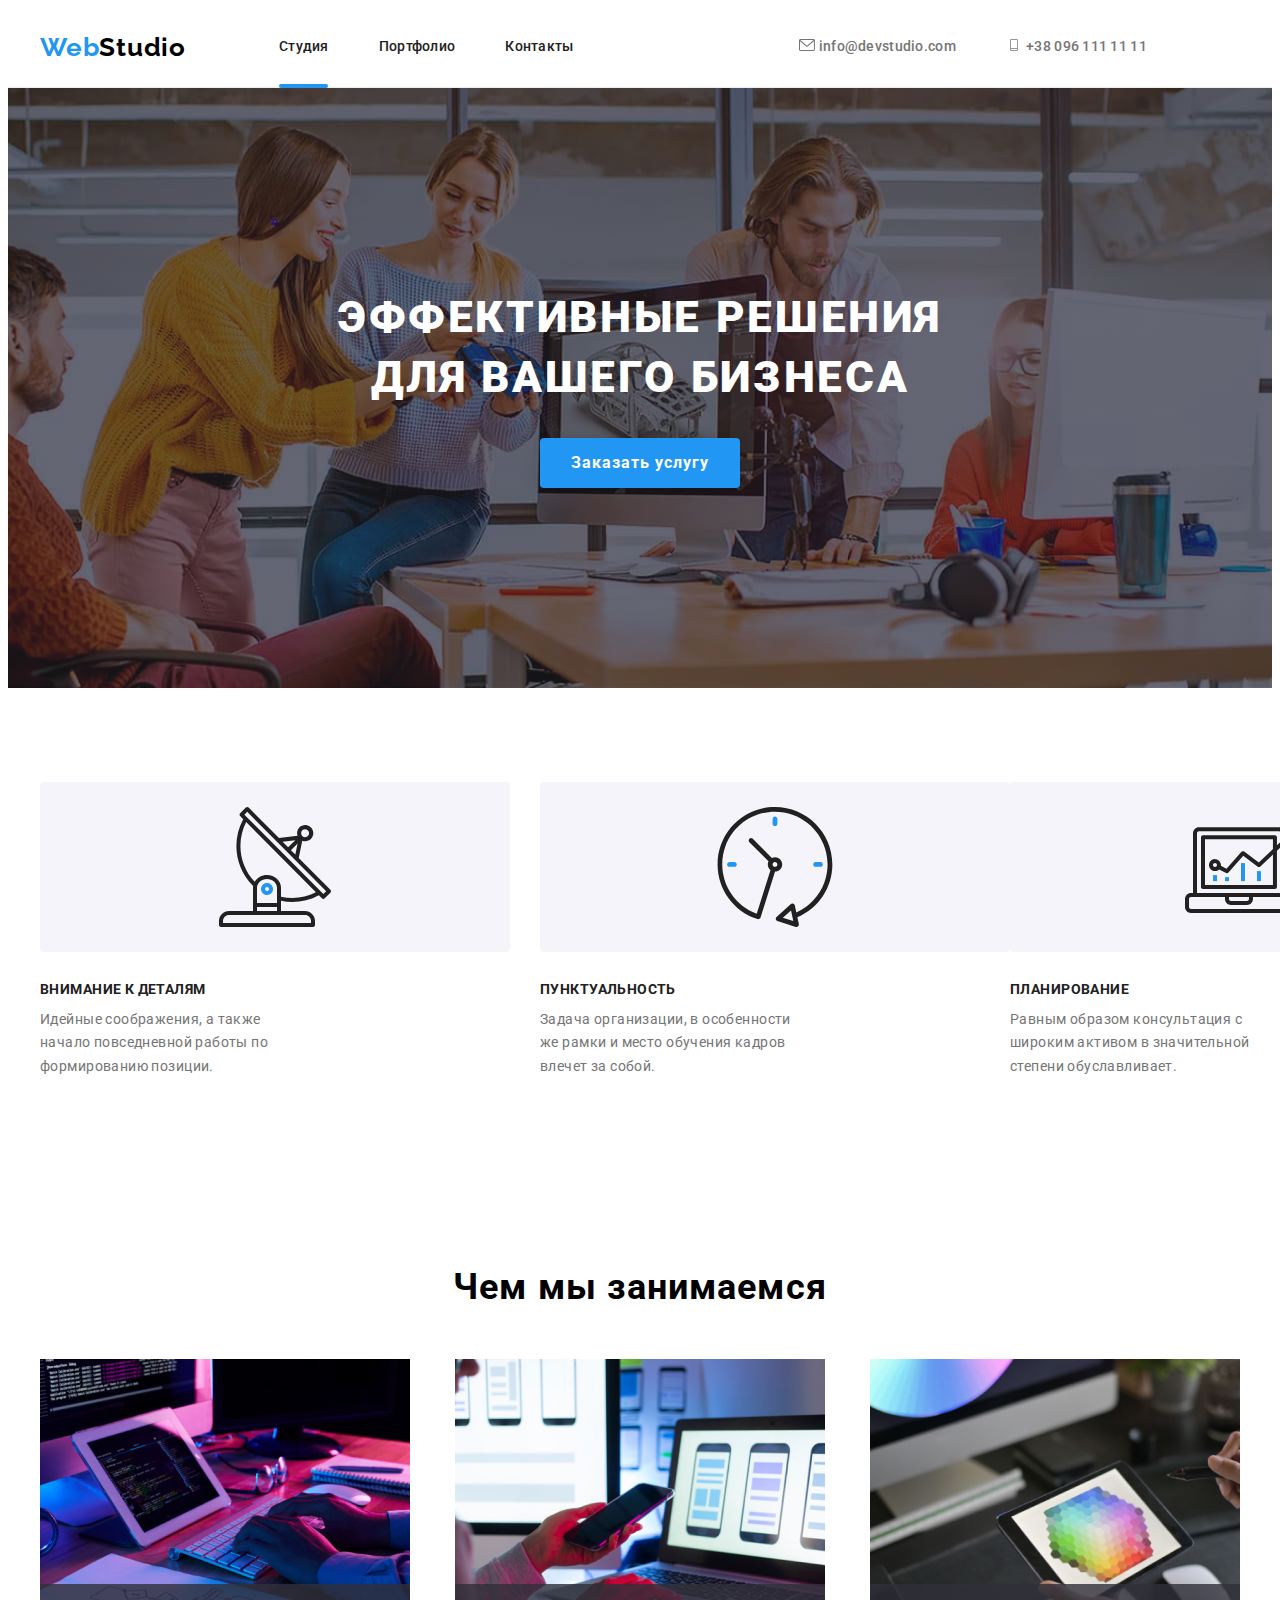
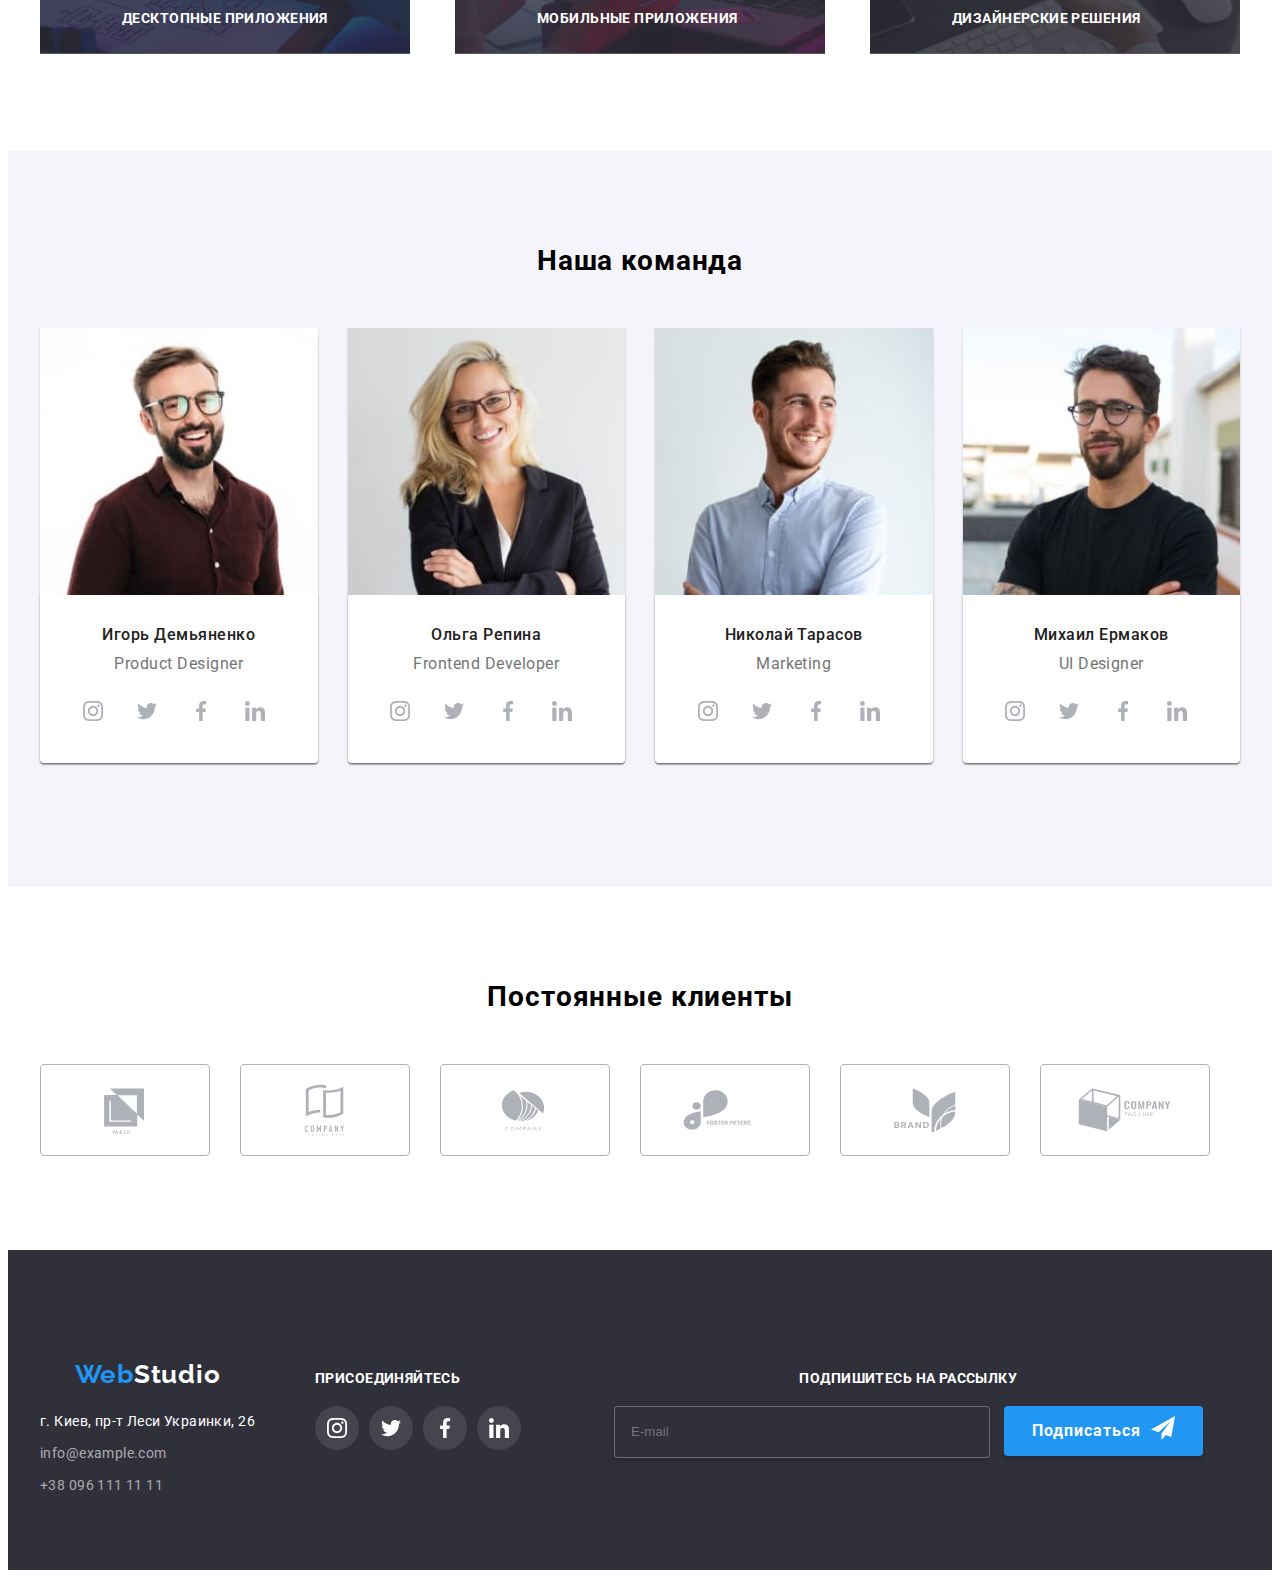
==== index.html @ 2fb7924e "adaptive scss" ====
<!DOCTYPE html>
<html lang="ru">
  <head>
    <meta charset="UTF-8" />
    <meta http-equiv="X-UA-Compatible" content="IE=edge" />
    <meta name="viewport" content="width=device-width, initial-scale=1.0" />

    <link rel="preconnect" href="https://fonts.googleapis.com" />
    <link rel="preconnect" href="https://fonts.gstatic.com" crossorigin />
    <link
      href="https://fonts.googleapis.com/css2?family=Raleway:wght@700&family=Roboto:wght@100;300;400;500;700;900&display=swap"
      rel="stylesheet"
    />
    <link
      rel="stylesheet"
      href="https://cdnjs.cloudflare.com/ajax/libs/modern-normalize/1.1.0/modern-normalize.min.css"
      integrity="sha512-wpPYUAdjBVSE4KJnH1VR1HeZfpl1ub8YT/NKx4PuQ5NmX2tKuGu6U/JRp5y+Y8XG2tV+wKQpNHVUX03MfMFn9Q=="
      crossorigin="anonymous"
      referrerpolicy="no-referrer"
    />
    <link rel="stylesheet" href="./css/styles.css" />
    <link rel="stylesheet" href="./css/main.css" />
    <title>Студия</title>
  </head>
  <body>
    <header class="header">
      <div class="container">
        <a href="./index.html" class="logo-main"
          >Web<span class="logo-blue">Studio</span></a
        >
        <button type="button" class="mob__header-button">
          <svg class="" width="40" , height="40">
            <use href="./images/symbol-defs.svg#icon-menu_40px"></use>
          </svg>
        </button>
        <nav class="nav">
          <ul class="menu-list">
            <li class="menu-list__item list">
              <div class="menu-list__text-after">
                <a class="menu-list__text" href="./index.html">Студия</a>
              </div>
            </li>
            <li class="menu-list__item list">
              <a class="menu-list__text" href="./portfolio.html">Портфолио</a>
            </li>
            <li class="menu-list__item list">
              <a class="menu-list__text" href="">Контакты</a>
            </li>
          </ul>
        </nav>

        <div class="header__contacts">
          <a class="mail" href="emailto:info@devstudio.com">
            <svg class="icon" width="16" , height="12">
              <use href="./images/symbol-defs.svg#icon-envelope-hover"></use>
            </svg>
            info@devstudio.com</a
          >
          <a class="phone" href="tel:+380961111111">
            <svg class="icon" width="16" , height="12">
              <use href="./images/symbol-defs.svg#icon-tel"></use>
            </svg>
            +38 096 111 11 11</a
          >
        </div>
      </div>

      <!-- mobile-menu-section -->
      <div class="mob__menu is-hidden">
        <div class="container">
          <button type="button" class="mob__button">
            <svg class="mob__icon" width="18" , height="18">
              <use href="./images/symbol-defs.svg#icon-x"></use>
            </svg>
          </button>
          <ul class="mob__list">
            <li class="mob__list-item list">
              <a class="mob__list-text" href="./index.html">Студия</a>
            </li>
            <li class="mob__list-item list">
              <a class="mob__list-text" href="./portfolio.html">Портфолио</a>
            </li>
            <li class="mob__list-item list">
              <a class="mob__list-text" href="">Контакты</a>
            </li>
          </ul>
          <a class="mob__phone" href="tel:+380961111111">+38 096 111 11 11</a>
          <a class="mob__mail" href="emailto:info@devstudio.com">
            info@devstudio.com</a
          >
          <div class="mob-soc">
            <ul class="mob__soc--list list">
              <li class="mob__soc--item">
                <a class="mob__soc--link link" href=""> Instagram </a>
              </li>
              <li class="mob__soc--item">
                <a class="mob__soc--link" href=""> Twitter </a>
              </li>
              <li class="mob__soc--item">
                <a class="mob__soc--link" href=""> Facebook </a>
              </li>
              <li class="mob__soc--item">
                <a class="mob__soc--link" href=""> LinkedIn </a>
              </li>
            </ul>
          </div>
        </div>
      </div>
    </header>
    <!-- main-section -->
    <main class="main">
      <section class="main-section">
        <div class="container">
          <h1 class="main-header">Эффективные решения для вашего бизнеса</h1>
          <div class="header-button">
            <button class="main-header-button" type="button" data-modal-open>
              Заказать услугу
            </button>
          </div>
        </div>
      </section>
      <section class="features">
        <div class="container">
          <ul class="features__list">
            <li class="features__items list">
              <div class="features__card">
                <svg class="features__icon">
                  <use href="./images/symbol-defs1.svg#icon-antenna-1"></use>
                </svg>
              </div>
              <h3 class="features__header">Внимание к деталям</h3>
              <p class="features__text">
                Идейные соображения, а также начало повседневной работы по
                формированию позиции.
              </p>
            </li>
            <li class="features__items list">
              <div class="features__card">
                <svg class="features__icon">
                  <use href="./images/symbol-defs1.svg#icon-clock-1"></use>
                </svg>
              </div>
              <h3 class="features__header">Пунктуальность</h3>
              <p class="features__text">
                Задача организации, в особенности же рамки и место обучения
                кадров влечет за собой.
              </p>
            </li>
            <li class="features__items list">
              <div class="features__card">
                <svg class="features__icon">
                  <use href="./images/symbol-defs1.svg#icon-diagram-1"></use>
                </svg>
              </div>
              <h3 class="features__header">Планирование</h3>
              <p class="features__text">
                Равным образом консультация с широким активом в значительной
                степени обуславливает.
              </p>
            </li>
            <li class="features__items list">
              <div class="features__card">
                <svg class="features__icon">
                  <use href="./images/symbol-defs1.svg#icon-astronaut-1"></use>
                </svg>
              </div>
              <h3 class="features__header">Современные технологии</h3>
              <p class="features__text">
                Значимость этих проблем настолько очевидна, что реализация
                плановых заданий.
              </p>
            </li>
          </ul>
        </div>
      </section>
      <section class="section-can-do">
        <div class="container">
          <h2 class="can-do__header">Чем мы занимаемся</h2>
          <ul class="can-do__list">
            <li class="can-do__img list">
              <picture>
                <source
                  srcset="./images/coding.jpg 1x, ./images/coding-x2.jpg 2x"
                  media="(min-width:1200px)"
                />
                <img src="./images/coding.jpg" alt="Написание кода" />
              </picture>
              <div class="can-do__bg">
                <p class="can-do__text">Десктопные приложения</p>
              </div>
            </li>
            <li class="can-do__img list">
              <picture>
                <source
                  srcset="./images/design.jpg 1x, ./images/design-x2.jpg 2x"
                  media="(min-width:1200px)"
                />
                <img src="./images/design.jpg" alt="Написание кода" />
              </picture>
              <div class="can-do__bg">
                <p class="can-do__text">Мобильные приложения</p>
              </div>
            </li>
            <li class="can-do__img list">
              <picture>
                <source
                  srcset="./images/draw.jpg 1x, ./images/draw-x2.jpg 2x"
                  media="(min-width:1200px)"
                />
                <img src="./images/draw.jpg" alt="Написание кода" />
              </picture>
              <div class="can-do__bg">
                <p class="can-do__text">Дизайнерские решения</p>
              </div>
            </li>
          </ul>
        </div>
      </section>
      <section class="team">
        <div class="container">
          <h2 class="team__header">Наша команда</h2>
          <ul class="team__list">
            <li class="team__item list">
              <picture>
                <source
                  srcset="./images/ihor-dt.jpg 1x, ./images/ihor-dt-x2.jpg 2x"
                  media="(min-width:1200px)"
                />
                <source
                  srcset="./images/ihor-tab.jpg 1x, ./images/ihor-tab-2x.jpg 2x"
                  media="(min-width:768px)"
                />
                <source
                  srcset="./images/igor.jpg 1x, ./images/igor-2x.jpg 2x"
                  media="(min-width:480px)"
                />
                <img class="team__img" src="./images/igor.jpg" alt="игорек" />
              </picture>

              <div class="team__block">
                <h3 class="team__names">Игорь Демьяненко</h3>
                <p class="team__skill">Product Designer</p>
                <ul class="team__soc--list list">
                  <li class="team__soc--item">
                    <a class="team__soc--link" href="">
                      <svg class="team__soc--icon" width="20" , height="20">
                        <use
                          href="./images/symbol-defs.svg#icon-instagram-2"
                        ></use>
                      </svg>
                    </a>
                  </li>
                  <li class="team__soc--item">
                    <a class="team__soc--link" href="">
                      <svg class="team__soc--icon" width="20" , height="20">
                        <use href="./images/symbol-defs.svg#icon-twitter"></use>
                      </svg>
                    </a>
                  </li>
                  <li class="team__soc--item">
                    <a class="team__soc--link" href="">
                      <svg class="team__soc--icon" width="20" , height="20">
                        <use
                          href="./images/symbol-defs.svg#icon-facebook"
                        ></use>
                      </svg>
                    </a>
                  </li>
                  <li class="team__soc--item">
                    <a class="team__soc--link" href="">
                      <svg class="team__soc--icon" width="20" , height="20">
                        <use
                          href="./images/symbol-defs.svg#icon-linkedin-1"
                        ></use>
                      </svg>
                    </a>
                  </li>
                </ul>
              </div>
            </li>
            <li class="team__item list">
              <picture>
                <source
                  srcset="./images/olha-dt.jpg 1x, ./images/olha-dt-x2.jpg 2x"
                  media="(min-width:1200px)"
                />
                <source
                  srcset="./images/olha-tab.jpg 1x, ./images/olha-tab-2x.jpg 2x"
                  media="(min-width:768px)"
                />
                <source
                  srcset="./images/olha.jpg 1x, ./images/olha-2x.jpg 2x"
                  media="(min-width:480px)"
                />
                <img class="team__img" src="./images/olha.jpg" alt="олечка" />
              </picture>

              <div class="team__block">
                <h3 class="team__names">Ольга Репина</h3>
                <p class="team__skill">Frontend Developer</p>
                <ul class="team__soc--list list">
                  <li class="team__soc--item">
                    <a class="team__soc--link" href="">
                      <svg class="team__soc--icon" width="20" , height="20">
                        <use
                          href="./images/symbol-defs.svg#icon-instagram-2"
                        ></use>
                      </svg>
                    </a>
                  </li>
                  <li class="team__soc--item">
                    <a class="team__soc--link" href="">
                      <svg class="team__soc--icon" width="20" , height="20">
                        <use href="./images/symbol-defs.svg#icon-twitter"></use>
                      </svg>
                    </a>
                  </li>
                  <li class="team__soc--item">
                    <a class="team__soc--link" href="">
                      <svg class="team__soc--icon" width="20" , height="20">
                        <use
                          href="./images/symbol-defs.svg#icon-facebook"
                        ></use>
                      </svg>
                    </a>
                  </li>
                  <li class="team__soc--item">
                    <a class="team__soc--link" href="">
                      <svg class="team__soc--icon" width="20" , height="20">
                        <use
                          href="./images/symbol-defs.svg#icon-linkedin-1"
                        ></use>
                      </svg>
                    </a>
                  </li>
                </ul>
              </div>
            </li>
            <li class="team__item list">
              <picture>
                <source
                  srcset="./images/nick-dt.jpg 1x, ./images/nick-dt-x2.jpg 2x"
                  media="(min-width:1200px)"
                />
                <source
                  srcset="./images/nick-tab.jpg 1x, ./images/nick-tab-x2.jpg 2x"
                  media="(min-width:768px)"
                />
                <source
                  srcset="./images/nick.jpg 1x, ./images/nick-2x.jpg 2x"
                  media="(min-width:480px)"
                />
                <img class="team__img" src="./images/nick.jpg" alt="олечка" />
              </picture>

              <div class="team__block">
                <h3 class="team__names">Николай Тарасов</h3>
                <p class="team__skill">Marketing</p>
                <ul class="team__soc--list list">
                  <li class="team__soc--item">
                    <a class="team__soc--link" href="">
                      <svg class="team__soc--icon" width="20" , height="20">
                        <use
                          href="./images/symbol-defs.svg#icon-instagram-2"
                        ></use>
                      </svg>
                    </a>
                  </li>
                  <li class="team__soc--item">
                    <a class="team__soc--link" href="">
                      <svg class="team__soc--icon" width="20" , height="20">
                        <use href="./images/symbol-defs.svg#icon-twitter"></use>
                      </svg>
                    </a>
                  </li>
                  <li class="team__soc--item">
                    <a class="team__soc--link" href="">
                      <svg class="team__soc--icon" width="20" , height="20">
                        <use
                          href="./images/symbol-defs.svg#icon-facebook"
                        ></use>
                      </svg>
                    </a>
                  </li>
                  <li class="team__soc--item">
                    <a class="team__soc--link" href="">
                      <svg class="team__soc--icon" width="20" , height="20">
                        <use
                          href="./images/symbol-defs.svg#icon-linkedin-1"
                        ></use>
                      </svg>
                    </a>
                  </li>
                </ul>
              </div>
            </li>
            <li class="team__item list">
              <picture>
                <source
                  srcset="
                    ./images/michael-dt.jpg    1x,
                    ./images/michael-dt-x2.jpg 2x
                  "
                  media="(min-width:1200px)"
                />
                <source
                  srcset="
                    ./images/michael-tab.jpg    1x,
                    ./images/michael-tab-2x.jpg 2x
                  "
                  media="(min-width:768px)"
                />
                <source
                  srcset="./images/michael.jpg 1x, ./images/michael-2x.jpg 2x"
                  media="(min-width:480px)"
                />
                <img
                  class="team__img"
                  src="./images/michael.jpg"
                  alt="олечка"
                />
              </picture>

              <div class="team__block">
                <h3 class="team__names">Михаил Ермаков</h3>
                <p class="team__skill">UI Designer</p>
                <ul class="team__soc--list list">
                  <li class="team__soc--item">
                    <a class="team__soc--link" href="">
                      <svg class="team__soc--icon" width="20" , height="20">
                        <use
                          href="./images/symbol-defs.svg#icon-instagram-2"
                        ></use>
                      </svg>
                    </a>
                  </li>
                  <li class="team__soc--item">
                    <a class="team__soc--link" href="">
                      <svg class="team__soc--icon" width="20" , height="20">
                        <use href="./images/symbol-defs.svg#icon-twitter"></use>
                      </svg>
                    </a>
                  </li>
                  <li class="team__soc--item">
                    <a class="team__soc--link" href="">
                      <svg class="team__soc--icon" width="20" , height="20">
                        <use
                          href="./images/symbol-defs.svg#icon-facebook"
                        ></use>
                      </svg>
                    </a>
                  </li>
                  <li class="team__soc--item">
                    <a class="team__soc--link" href="">
                      <svg class="team__soc--icon" width="20" , height="20">
                        <use
                          href="./images/symbol-defs.svg#icon-linkedin-1"
                        ></use>
                      </svg>
                    </a>
                  </li>
                </ul>
              </div>
            </li>
          </ul>
        </div>
      </section>
      <section class="clients">
        <div class="container">
          <h2 class="team__header">Постоянные клиенты</h2>
          <ul class="clients__list list">
            <li class="clients__item">
              <a href="" class="clients__link"
                ><svg class="clients__icon link" width="106" , height="60">
                  <use href="./images/symbol-defs.svg#icon-ya"></use>
                </svg>
              </a>
            </li>
            <li class="clients__item">
              <a href="" class="clients__link"
                ><svg class="clients__icon link" width="106" , height="60">
                  <use href="./images/symbol-defs.svg#icon-comptag"></use>
                </svg>
              </a>
            </li>
            <li class="clients__item">
              <a href="" class="clients__link"
                ><svg class="clients__icon link" width="106" , height="60">
                  <use href="./images/symbol-defs.svg#icon-company"></use>
                </svg>
              </a>
            </li>
            <li class="clients__item">
              <a href="" class="clients__link"
                ><svg class="clients__icon link" width="106" , height="60">
                  <use href="./images/symbol-defs.svg#icon-foster"></use>
                </svg>
              </a>
            </li>
            <li class="clients__item">
              <a href="" class="clients__link"
                ><svg class="clients__icon link" width="106" , height="60">
                  <use href="./images/symbol-defs.svg#icon-brand"></use>
                </svg>
              </a>
            </li>
            <li class="clients__item">
              <a href="" class="clients__link"
                ><svg class="clients__icon link" width="106" , height="60">
                  <use href="./images/symbol-defs.svg#icon-tagline"></use>
                </svg>
              </a>
            </li>
          </ul>
        </div>
      </section>
    </main>
    <footer class="footer">
      <div class="container">
        <div class="address__soc">
          <section class="left-side">
            <address class="adress">
              <a href="/index.html" class="logo-footer"
                >Web<span class="logo-white">Studio</span></a
              >
              <ul class="footer-list">
                <li class="footer-item list">
                  <a
                    class="footer-map"
                    href="https://bit.ly/3pXMvUd"
                    target="blank"
                    rel="noopener noreferrer"
                    >г. Киев, пр-т Леси Украинки, 26
                  </a>
                </li>
                <li class="footer-item list">
                  <a class="footer-item link" href="mailto:info@devstudio.com"
                    >info@example.com</a
                  >
                </li>
                <li class="footer-item list">
                  <a class="footer-item link" href="tel:+380961111111"
                    >+38 096 111 11 11</a
                  >
                </li>
              </ul>
            </address>
          </section>
          <section class="right-side">
            <h3 class="footer-header">присоединяйтесь</h3>
            <ul class="footer-soc-list">
              <li class="footer-soc-item list">
                <a class="footer-soc-link" href=""
                  ><svg class="footer-soc-icon" width="20" , height="20">
                    <use href="./images/symbol-defs.svg#icon-instagram-2"></use>
                  </svg>
                </a>
              </li>
              <li class="footer-soc-item list">
                <a class="footer-soc-link" href=""
                  ><svg class="footer-soc-icon" width="20" , height="20">
                    <use href="./images/symbol-defs.svg#icon-twitter"></use>
                  </svg>
                </a>
              </li>
              <li class="footer-soc-item list">
                <a class="footer-soc-link" href="">
                  <svg class="footer-soc-icon" width="20" , height="20">
                    <use href="./images/symbol-defs.svg#icon-facebook"></use>
                  </svg>
                </a>
              </li>
              <li class="footer-soc-item list">
                <a class="footer-soc-link" href=""
                  ><svg class="footer-soc-icon" width="20" , height="20">
                    <use href="./images/symbol-defs.svg#icon-linkedin-1"></use>
                  </svg>
                </a>
              </li>
            </ul>
          </section>
        </div>
        <section class="footer__form">
          <div class="footer-form-content">
            <h3 class="footer-send-header">Подпишитесь на рассылку</h3>

            <form class="form-block">
              <input
                type="email"
                name="user-email"
                class="footer-input"
                placeholder="E-mail"
              />
              <button type="submit" class="submit-mail">
                <span class="button-content"
                  >Подписаться<svg
                    class="icon-send-footer"
                    width="24"
                    ,
                    height="24"
                  >
                    <use href="./images/symbol-defs.svg#icon-icon-send"></use>
                  </svg>
                </span>
              </button>
            </form>
          </div>
        </section>
      </div>
    </footer>
    <div class="backdrop is-hidden" data-modal>
      <div class="modal">
        <button type="button" class="modal-button" data-modal-close>
          <svg class="icon-modal" width="11" , height="11">
            <use href="./images/symbol-defs.svg#icon-x"></use>
          </svg>
        </button>
        <p class="modal-title">Оставьте свои данные, мы вам перезвоним</p>
        <form>
          <label class="modal-label">Имя</label>
          <span class="modal-div"
            ><input type="text" name="user-name" class="modal-input" /><svg
              class="modal-icon"
              width="18"
              height="18"
            >
              <use href="./images/symbol-defs.svg#icon-name"></use>
            </svg>
          </span>
          <label class="modal-label">Телефон</label>
          <span class="modal-div"
            ><input type="tel" name="user-phone" class="modal-input" /><svg
              class="modal-icon"
              width="18"
              height="18"
            >
              <use href="./images/symbol-defs.svg#icon-phone"></use>
            </svg>
          </span>
          <label class="modal-label">Почта</label>
          <span class="modal-div"
            ><input type="email" name="user-mail " class="modal-input" /><svg
              class="modal-icon"
              width="18"
              height="18"
            >
              <use href="./images/symbol-defs.svg#icon-email"></use>
            </svg>
          </span>
          <label class="modal-label">Комментарий</label
          ><textarea
            name="user-comment"
            placeholder="Введите текст"
            class="modal-comment"
            id="editor"
          ></textarea>

          <div class="policy-ask">
            <input
              type="checkbox"
              id="policy"
              name="policy-checkbox"
              class="custom-checkbox"
            /><label for="policy" class="policy-label"
              >Соглашаюсь с рассылкой и принимаю</label
            ><a href="https://youtu.be/lDzX2aJrlCs?t=9" class="policy-link">
              Условия договора</a
            >
          </div>
          <button type="submit" class="submit-button">Отправить</button>
        </form>
      </div>
    </div>
    <script src="./js/modal.js"></script>
    <script src="./js/mob__menu.js"></script>
  </body>
</html>
---- css/main.css ----
a {
  text-decoration: none;
}

.list {
  font-family: "Roboto";
  font-style: normal;
  list-style: none;
  border: none;
}

.noway {
  border: #000000;
}

p,
h1,
h2,
h3 {
  margin: 0;
}

ul {
  padding-left: 0;
  margin: 0;
}

.button {
  cursor: pointer;
}

.portfolio-title {
  position: absolute;
  white-space: nowrap;
  width: 1px;
  height: 1px;
  overflow: hidden;
  border: 0;
  padding: 0;
}

body {
  font-family: "Roboto", "Raleway";
  background-color: rgb(255, 255, 255);
}

.container {
  max-width: 100%;
  padding-left: 15px;
  padding-right: 15px;
  margin: 0 auto;
}
@media screen and (min-width: 480px) {
  .container {
    max-width: 480px;
  }
}
@media screen and (min-width: 768px) {
  .container {
    max-width: 768px;
  }
}
@media screen and (min-width: 1200px) {
  .container {
    max-width: 1200px;
  }
}

:root {
  --header-color: #000000;
  --padding-often: 94px;
  --blueone: #2196f3;
  --whiteone: #ffffff;
  --main-font: font;
}

.logo-blue {
  color: var(--header-color);
}

.header {
  background-color: var(--whiteone);
  border-bottom: 1px solid #ececec;
  padding-top: 7px;
  padding-bottom: 7px;
}
@media screen and (min-width: 768px) and (max-width: 1199px) {
  .header {
    padding-top: 24px;
    padding-bottom: 24px;
  }
}
@media screen and (min-width: 1200px) {
  .header {
    padding-top: 24px;
    padding-bottom: 24px;
  }
}
.header .container {
  display: flex;
  align-items: center;
}

.mob__header-button {
  border: none;
  background-color: #fff;
  margin-left: auto;
  transition-property: fill;
  transition-duration: 250ms;
  transition-timing-function: cubic-bezier(0.4, 0, 0.2, 1);
}
@media screen and (min-width: 768px) and (max-width: 1199px) {
  .mob__header-button {
    display: none;
  }
}
@media screen and (min-width: 1200px) {
  .mob__header-button {
    display: none;
  }
}
.mob__header-button:hover {
  fill: var(--blueone);
}
.mob__header-button:focus {
  fill: var(--blueone);
}

.logo-main {
  font-family: "Raleway";
  font-style: normal;
  font-weight: 700;
  font-size: 26px;
  line-height: 1.19;
  letter-spacing: 0.03em;
  margin-right: 93px;
  color: var(--blueone);
}
@media screen and (max-width: 768px) {
  .logo-main {
    margin-right: 0;
  }
}

.menu-list {
  display: flex;
  flex-direction: row;
}
.menu-list__text {
  font-weight: 500;
  font-size: 14px;
  line-height: 1.14;
  letter-spacing: 0.02em;
  color: #212121;
  margin-right: 50px;
  transition-property: color;
  transition-duration: 250ms;
  transition-timing-function: cubic-bezier(0.4, 0, 0.2, 1);
}
.menu-list:last-child {
  margin-right: 0;
}
@media screen and (max-width: 768px) {
  .menu-list {
    display: none;
  }
}
.menu-list__text:hover {
  color: var(--blueone);
}
.menu-list:last-child(3) {
  margin-right: 0px;
}
.menu-list__text:focus {
  color: var(--blueone);
  outline: none;
}
.menu-list__portfolio-after::after {
  content: "";
  width: 79px;
  height: 4px;
  background-color: var(--blueone);
  display: flex;
  border-radius: 2px;
  top: 29px;
  position: relative;
}
.menu-list__text-after::after {
  content: "";
  width: 49px;
  height: 4px;
  background-color: var(--blueone);
  display: flex;
  border-radius: 2px;
  top: 29px;
  position: relative;
}
@media screen and (min-width: 768px) and (max-width: 1199px) {
  .menu-list__text-after::after {
    top: 35px;
  }
}

.header__contacts {
  display: flex;
}
@media screen and (min-width: 768px) and (max-width: 1199px) {
  .header__contacts {
    flex-direction: column;
  }
}

.mail {
  font-weight: 500;
  font-size: 14px;
  line-height: 1.14;
  letter-spacing: 0.02em;
  color: #757575;
  fill: var(--blueone);
  transition-property: color, fill;
  transition-duration: 250ms;
  transition-timing-function: cubic-bezier(0.4, 0, 0.2, 1);
}
@media screen and (max-width: 768px) {
  .mail {
    display: none;
  }
}
@media screen and (min-width: 768px) and (max-width: 1199px) {
  .mail {
    margin-bottom: 10px;
  }
}
@media screen and (min-width: 1200px) {
  .mail {
    margin-right: 50px;
    margin-left: 175px;
  }
}
.mail:hover {
  color: var(--blueone);
}
.mail:focus {
  color: var(--blueone);
  outline: none;
}

.phone {
  font-weight: 500;
  font-size: 14px;
  line-height: 1.14;
  letter-spacing: 0.02em;
  text-decoration: none;
  color: #757575;
  fill: var(--blueone);
  transition-property: color, fill;
  transition-duration: 250ms;
  transition-timing-function: cubic-bezier(0.4, 0, 0.2, 1);
}
@media screen and (max-width: 768px) {
  .phone {
    display: none;
  }
}
@media screen and (min-width: 1200px) {
  .phone {
    margin-right: 50px;
  }
}
.phone:hover {
  color: var(--blueone);
}
.phone:focus {
  color: var(--blueone);
  outline: none;
}

.icon {
  fill: currentColor;
  margin-right: 1px;
}

.no-scroll {
  overflow: hidden;
}

.main-header {
  font-weight: 900;
  font-size: 26px;
  line-height: 1.62;
  text-align: center;
  letter-spacing: 0.06em;
  text-transform: uppercase;
  color: var(--whiteone);
  left: 0px;
  border-color: var(--whiteone);
  border-radius: 4px;
  max-width: 360px;
  margin: 0 auto;
  margin-bottom: 30px;
}
@media screen and (min-width: 768px) and (max-width: 1199px) {
  .main-header {
    max-width: 360px;
  }
}
@media screen and (min-width: 1200px) {
  .main-header {
    font-size: 44px;
    line-height: 1.36;
    top: 80px;
    max-width: 696px;
    margin-bottom: 30px;
  }
}

.main-section {
  background-image: linear-gradient(rgba(47, 48, 58, 0.4), rgba(47, 48, 58, 0.4)), url(../images/BG-hero-1x.jpg);
  background-repeat: no-repeat;
  background-position: center;
  background-size: auto;
  padding-top: 118px;
  padding-bottom: 118px;
}
@media (min-device-pixel-ratio: 2), (-webkit-min-device-pixel-ratio: 2), (min-resolution: 192dpi), (min-resolution: 2dppx) {
  .main-section {
    background-image: linear-gradient(rgba(47, 48, 58, 0.4), rgba(47, 48, 58, 0.4)), url(../images/BG-hero-2x.jpg);
  }
}
@media screen and (min-width: 768px) and (max-width: 1199px) {
  .main-section {
    width: 100%;
    background-repeat: no-repeat;
    background-position: center;
    background-size: auto;
    background-image: linear-gradient(rgba(47, 48, 58, 0.4), rgba(47, 48, 58, 0.4)), url(../images/BG-hero-tab-1x.jpg);
  }
}
@media screen and (min-width: 768px) and (max-width: 1199px) and (min-device-pixel-ratio: 2), screen and (min-width: 768px) and (max-width: 1199px) and (-webkit-min-device-pixel-ratio: 2), screen and (min-width: 768px) and (max-width: 1199px) and (min-resolution: 192dpi), screen and (min-width: 768px) and (max-width: 1199px) and (min-resolution: 2dppx) {
  .main-section {
    background-image: linear-gradient(rgba(47, 48, 58, 0.4), rgba(47, 48, 58, 0.4)), url(../images/BG-hero-tab-2x.jpg);
  }
}
@media screen and (min-width: 1200px) {
  .main-section {
    display: flex;
    background: #c4c4c4;
    background-image: linear-gradient(rgba(47, 48, 58, 0.4), rgba(47, 48, 58, 0.4)), url(../images/BG-hero.jpg);
    background-repeat: no-repeat;
    background-position: center;
    background-size: auto;
    padding-top: 200px;
    padding-bottom: 200px;
  }
}
@media screen and (min-width: 1200px) and (min-device-pixel-ratio: 2), screen and (min-width: 1200px) and (-webkit-min-device-pixel-ratio: 2), screen and (min-width: 1200px) and (min-resolution: 192dpi), screen and (min-width: 1200px) and (min-resolution: 2dppx) {
  .main-section {
    background-image: linear-gradient(rgba(47, 48, 58, 0.4), rgba(47, 48, 58, 0.4)), url(../images/BG-hero2x.jpg);
  }
}

.main-header-button {
  display: block;
  font-family: inherit;
  font-weight: 700;
  font-size: 16px;
  line-height: 1.87;
  align-items: center;
  text-align: center;
  letter-spacing: 0.06em;
  color: var(--whiteone);
  min-width: 200px;
  height: 50px;
  margin: 0 auto;
  background: var(--blueone);
  box-shadow: 0px 1px 7px rgba(0, 0, 0, 0.15);
  border-radius: 4px;
  border: 0px;
}

.features {
  padding-top: 60px;
  padding-bottom: 60px;
}
@media screen and (min-width: 1200px) {
  .features {
    padding-bottom: var(--padding-often);
    padding-top: var(--padding-often);
  }
}
.features__items {
  margin-right: 30px;
  margin-bottom: 30px;
}
@media screen and (max-width: 767px) {
  .features__items {
    display: flex;
    flex-direction: column;
    align-items: center;
  }
}
@media screen and (min-width: 768px) and (max-width: 1199px) {
  .features__items {
    display: flex;
    flex-direction: column;
    width: calc(50% - 30px);
  }
}
.features__card {
  margin-bottom: 30px;
}
@media screen and (min-width: 1200px) {
  .features__card {
    align-items: center;
  }
}
.features__icon {
  width: 100%;
  height: 120px;
  padding: 25px 75px;
  border-radius: 4px;
  background-color: #f5f4fa;
}
@media screen and (min-width: 1200px) {
  .features__icon {
    display: flex;
    align-items: center;
    width: 270px;
    padding: 25px 100px;
  }
}
.features__items:nth-child(even) {
  margin-right: 0px;
}
.features__header {
  font-weight: 700;
  font-size: 14px;
  line-height: 1.14;
  letter-spacing: 0.03em;
  text-transform: uppercase;
  color: #212121;
  margin-bottom: 10px;
}
.features__text {
  font-weight: 400;
  font-size: 14px;
  line-height: 1.71;
  letter-spacing: 0.03em;
  color: #757575;
}
@media screen and (min-width: 1200px) {
  .features__text {
    max-width: 270px;
  }
}
.features__list {
  margin-bottom: -30px;
}
@media screen and (min-width: 768px) and (max-width: 1199px) {
  .features__list {
    display: flex;
    flex-wrap: wrap;
    margin-right: -30px;
  }
}
@media screen and (min-width: 1200px) {
  .features__list {
    display: flex;
  }
}

.can-do__header {
  font-weight: 700;
  font-size: 36px;
  line-height: 1.16;
  text-align: center;
  letter-spacing: 0.03em;
  margin-bottom: 50px;
}

.can-do__list {
  display: flex;
  flex-direction: row;
  justify-content: space-between;
}

.a .can-do__img {
  border: 0px;
}

.section-can-do {
  display: none;
  padding-bottom: var(--padding-often);
}
@media screen and (min-width: 1200px) {
  .section-can-do {
    display: block;
    padding-bottom: var(--padding-often);
    padding-top: var(--padding-often);
  }
}

.can-do__text {
  font-family: "Roboto";
  font-style: Bold;
  font-weight: 700;
  font-size: 14px;
  line-height: 1.14;
  letter-spacing: 0.03em;
  color: var(--whiteone);
  padding: 27px 82px;
  text-transform: uppercase;
}

.can-do__img {
  position: relative;
}

.can-do__bg {
  background: rgba(47, 48, 58, 0.8);
  position: absolute;
  min-width: 370px;
  bottom: 3px;
}

.team {
  padding-top: 60px;
  padding-bottom: 60px;
  background-color: #f5f4fa;
}
@media screen and (min-width: 1200px) {
  .team {
    padding-top: 94px;
    padding-bottom: 94px;
  }
}
.team__img {
  display: block;
  width: 100%;
  height: auto;
}
.team__header {
  display: flex;
  justify-content: center;
  font-weight: 700;
  font-size: 28px;
  line-height: 1.17;
  text-align: center;
  letter-spacing: 0.03em;
  margin-bottom: 30px;
}
@media screen and (min-width: 1200px) {
  .team__header {
    margin-bottom: 50px;
  }
}
@media screen and (min-width: 480px) and (max-width: 767) {
  .team__list {
    width: 100%;
  }
}
@media screen and (min-width: 768px) and (max-width: 1199px) {
  .team__list {
    display: flex;
    flex-wrap: wrap;
    margin-right: -30px;
  }
}
@media screen and (min-width: 1200px) {
  .team__list {
    display: flex;
  }
}
.team__item {
  background: var(--whiteone);
  box-shadow: 0px 1px 3px rgba(0, 0, 0, 0.12), 0px 1px 1px rgba(0, 0, 0, 0.14), 0px 2px 1px rgba(0, 0, 0, 0.2);
  border-radius: 0px 0px 4px 4px;
  width: 100%;
  height: 1.03;
  margin-bottom: 30px;
}
@media screen and (max-width: 767px) {
  .team__item {
    width: 100%;
  }
}
@media screen and (min-width: 768px) and (max-width: 1199px) {
  .team__item {
    width: calc(50% - 30px);
    margin-right: 30px;
    margin-bottom: 30px;
  }
}
@media screen and (min-width: 1200px) {
  .team__item {
    margin-right: 30px;
  }
}
@media screen and (min-width: 1200px) {
  .team__item:last-child {
    margin-right: 0px;
  }
}
.team__names {
  font-weight: 500;
  font-size: 16px;
  line-height: 1.19;
  text-align: center;
  letter-spacing: 0.03em;
  color: #212121;
  margin-bottom: 10px;
}
.team__skill {
  font-weight: 400;
  font-size: 16px;
  line-height: 1.19;
  text-align: center;
  letter-spacing: 0.03em;
  color: #757575;
  margin-bottom: 16px;
}
.team__block {
  padding-top: 30px;
  padding-bottom: 30px;
  box-shadow: 0px 1px 3px rgba(0, 0, 0, 0.12), 0px 1px 1px rgba(0, 0, 0, 0.14), 0px 2px 1px rgba(0, 0, 0, 0);
  border-radius: 0px 0px 4px 4px;
  background-color: var(--whiteone);
}
.team__soc--list {
  display: flex;
  justify-content: center;
}
.team__soc--link {
  width: 44px;
  height: 44px;
  background-color: var(--whiteone);
  border-radius: 50%;
  display: flex;
  align-items: center;
  justify-content: center;
  fill: var(--blueone);
  transition-property: fill, background-color;
  transition-duration: 250ms;
  transition-timing-function: cubic-bezier(0.4, 0, 0.2, 1);
}
.team__soc--item {
  margin-right: 10px;
}
.team__soc--icon {
  fill: #afb1b8;
  transition-property: fill;
  transition-duration: 250ms;
  transition-timing-function: cubic-bezier(0.4, 0, 0.2, 1);
}
.team__soc--icon:hover {
  fill: var(--whiteone);
}
.team__soc--icon:focus {
  background-color: #757575;
  outline: none;
  transition-duration: 250ms;
  transition-timing-function: cubic-bezier(0.4, 0, 0.2, 1);
}
.team__soc--link:hover {
  background-color: var(--blueone);
}
.team__soc--link:hover .team__soc--icon {
  fill: #fdfeff;
}
.team__soc--link:focus .team__soc--icon {
  background-color: var(--blueone);
  fill: var(--whiteone);
  outline: none;
  transition-duration: 250ms;
  transition-timing-function: cubic-bezier(0.4, 0, 0.2, 1);
}
.team__soc--link:focus {
  background-color: var(--blueone);
  outline: none;
  transition-duration: 250ms;
  transition-timing-function: cubic-bezier(0.4, 0, 0.2, 1);
}

.clients {
  padding-bottom: 60px;
  padding-top: 60px;
}
@media screen and (min-width: 1200px) {
  .clients {
    padding-bottom: var(--padding-often);
    padding-top: var(--padding-often);
  }
}

.clients__list {
  display: flex;
  justify-content: center;
  align-items: center;
  margin-left: -30px;
}
@media screen and (max-width: 767px) {
  .clients__list {
    display: flex;
    flex-wrap: wrap;
  }
}
@media screen and (min-width: 768px) and (max-width: 1199px) {
  .clients__list {
    display: flex;
    flex-wrap: wrap;
  }
}
@media screen and (min-width: 1200px) {
  .clients__list {
    max-width: 1200px;
  }
}

.clients__link {
  display: flex;
  width: 100%;
  height: 92px;
  border: 1px solid #afb1b8;
  box-sizing: border-box;
  border-radius: 4px;
  fill: #afb1b8;
  transition-property: border, fill, background-color;
  transition-duration: 250ms;
  transition-timing-function: cubic-bezier(0.4, 0, 0.2, 1);
}

.clients__item {
  width: calc(16.6666666667% - 30px);
  margin-left: 30px;
}
@media screen and (max-width: 767px) {
  .clients__item {
    width: calc(50% - 30px);
    margin-left: 30px;
    margin-bottom: 30px;
  }
}
@media screen and (min-width: 768px) and (max-width: 1199px) {
  .clients__item {
    width: calc(33.3333333333% - 30px);
    margin-bottom: 30px;
  }
}
.clients__icon {
  width: 100%;
  margin: 16px 32px;
}

.clients__link:hover {
  border: 1px solid var(--blueone);
  fill: var(--blueone);
}

.clients__link:focus {
  background-color: var(--whiteone);
  fill: var(--blueone);
  outline: none;
  border: 1px solid var(--blueone);
}

.logo-white {
  color: var(--whiteone);
}

.footer {
  background: #2f303a;
  padding-top: 60px;
}

.footer-map {
  font-weight: 400;
  font-size: 14px;
  line-height: 1.71;
  letter-spacing: 0.03em;
  color: rgb(255, 255, 255);
}

.link {
  font-weight: 400;
  font-size: 14px;
  line-height: 1.71;
  letter-spacing: 0.03em;
  color: rgba(255, 255, 255, 0.6);
  text-decoration: none;
  font-style: normal;
}

.footer-item {
  text-align: center;
  margin-top: 8px;
}
@media screen and (min-width: 768px) and (max-width: 1199px) {
  .footer-item {
    text-align: start;
  }
}
@media screen and (min-width: 1200px) {
  .footer-item {
    text-align: start;
  }
}
.footer-item:first-child {
  margin-top: 0;
}

.footer-list {
  margin-top: 20px;
}

.footer-item:last-child {
  margin-bottom: 0;
}

.footer {
  text-align: center;
  padding-bottom: 60px;
}

.footer-header {
  text-align: center;
  font-family: "Roboto";
  font-style: bold;
  font-weight: 700;
  font-size: 14px;
  line-height: 16px;
  letter-spacing: 0.03em;
  text-transform: uppercase;
  color: var(--whiteone);
  padding-bottom: 20px;
  margin-top: 60px;
}
@media screen and (min-width: 768px) and (max-width: 1199px) {
  .footer-header {
    text-align: start;
  }
}
@media screen and (min-width: 1200px) {
  .footer-header {
    text-align: start;
  }
}

.logo-footer {
  font-family: "Raleway";
  font-style: normal;
  font-weight: 700;
  font-size: 26px;
  line-height: 1.19;
  letter-spacing: 0.03em;
  color: var(--blueone);
}

@media screen and (min-width: 1200px) {
  .footer .container {
    display: flex;
    align-items: baseline;
  }
}

@media screen and (min-width: 768px) and (max-width: 1199px) {
  .address__soc {
    display: flex;
    align-items: baseline;
    justify-content: center;
  }
}
@media screen and (min-width: 1200px) {
  .address__soc {
    display: flex;
    align-items: baseline;
  }
}

.left-side {
  display: flex;
  justify-content: center;
}

.right-side {
  display: flex;
  flex-direction: column;
  justify-content: center;
}
@media screen and (min-width: 768px) and (max-width: 1199px) {
  .right-side {
    margin-left: 60px;
  }
}
@media screen and (min-width: 1200px) {
  .right-side {
    margin-left: 60px;
  }
}

.footer-soc-list {
  display: flex;
  justify-content: center;
  margin-bottom: 60px;
}

.footer-soc-item:last-child {
  margin-right: 0;
}

.footer-soc-link {
  width: 44px;
  height: 44px;
  background-color: rgba(255, 255, 255, 0.1);
  border-radius: 50%;
  display: flex;
  align-items: center;
  justify-content: center;
  transition-property: border, fill, background-color;
  transition-duration: 250ms;
  transition-timing-function: cubic-bezier(0.4, 0, 0.2, 1);
}

.footer-soc-item {
  margin-right: 10px;
}

.footer-soc-icon {
  fill: var(--whiteone);
  transition-property: fill;
  transition-duration: 250ms;
  transition-timing-function: cubic-bezier(0.4, 0, 0.2, 1);
}

.footer-soc-icon:hover {
  fill: var(--whiteone);
}

.footer-soc-link:focus {
  background-color: var(--blueone);
  outline: none;
  transition-duration: 250ms;
  transition-timing-function: cubic-bezier(0.4, 0, 0.2, 1);
}

.footer-soc-link:hover {
  background-color: var(--blueone);
}

.footer-soc-link:hover .footer-soc-icon {
  fill: #fdfeff;
}

.footer-input {
  background-color: #2f303a;
  border: 1px solid rgba(255, 255, 255, 0.3);
  filter: drop-shadow(0px 4px 4px rgba(0, 0, 0, 0.15));
  border-radius: 4px;
  color: rgba(255, 255, 255, 0.6);
  width: 100%;
  height: 50px;
  padding: 0px 0px 0px 16px;
  outline: none;
  margin-bottom: 20px;
}
@media screen and (min-width: 768px) and (max-width: 1199px) {
  .footer-input {
    margin-bottom: 20px;
    width: 450px;
  }
}
@media screen and (min-width: 1200px) {
  .footer-input {
    width: 358px;
  }
}

.footer-input:focus {
  border-color: var(--blueone);
  transition-property: border, fill, background-color, box-shadow;
  transition-duration: 250ms;
  transition-timing-function: cubic-bezier(0.4, 0, 0.2, 1);
}

.footer-input:hover {
  border-color: var(--blueone);
  transition-property: border, fill, background-color, box-shadow;
  transition-duration: 250ms;
  transition-timing-function: cubic-bezier(0.4, 0, 0.2, 1);
}

@media screen and (min-width: 768px) and (max-width: 1199px) {
  .footer-form-content {
    margin: 0 auto;
  }
}
@media screen and (min-width: 1200px) {
  .footer-form-content {
    margin-left: 93px;
  }
}

@media screen and (min-width: 768px) and (max-width: 1199px) {
  .form-block {
    display: flex;
    flex-direction: column;
    align-items: center;
  }
}
.submit-mail {
  background: var(--blueone);
  box-shadow: 0px 4px 4px rgba(0, 0, 0, 0.15);
  border-radius: 4px;
  border: none;
  padding: 10px 28px;
  fill: var(--whiteone);
  margin-left: 10px;
  position: relative;
  font-family: "Roboto";
  font-style: bold;
  font-weight: 700;
  font-size: 16px;
  line-height: 1.88;
  letter-spacing: 0.06em;
  color: var(--whiteone);
  cursor: pointer;
}
@media screen and (min-width: 768px) and (max-width: 1199px) {
  .submit-mail {
    margin: 0 auto;
  }
}

.submit-mail:hover {
  border-color: var(--whiteone);
  border: -1px solid grey;
  box-sizing: border-box;
  transition-property: border-color, fill, background-color, box-shadow;
  transition-duration: 250ms;
  transition-timing-function: cubic-bezier(0.4, 0, 0.2, 1);
  cursor: pointer;
}

.submit-mail:focus {
  border-color: var(--whiteone);
  border: -1px solid grey;
  box-sizing: border-box;
  transition-property: border-color, fill, background-color, box-shadow;
  transition-duration: 250ms;
  transition-timing-function: cubic-bezier(0.4, 0, 0.2, 1);
}

.button-content {
  display: flex;
}

.icon-send-footer {
  margin-left: 10px;
}

.footer-send-header {
  font-family: "Roboto";
  font-weight: 700;
  font-size: 14px;
  line-height: 16px;
  letter-spacing: 0.03em;
  text-transform: uppercase;
  padding-bottom: 20px;
  color: var(--whiteone);
}
@media screen and (min-width: 768px) and (max-width: 1199px) {
  .footer-send-header {
    display: flex;
    justify-content: center;
  }
}

.portfolio-header {
  display: none;
}

.portfolio-rubrication {
  padding-top: 60px;
  padding-bottom: 60px;
}
@media screen and (min-width: 1200px) {
  .portfolio-rubrication {
    padding-top: var(--padding-often);
    padding-bottom: var(--padding-often);
  }
}

.portfolio-rubrication-button {
  font-family: "Roboto";
  font-weight: 500;
  font-size: 16px;
  line-height: 1.62;
  text-align: center;
  letter-spacing: 0.03em;
  color: #212121;
  border: var(--whiteone);
  border-radius: 4px;
  padding: 6px 22px;
  margin-bottom: 21px;
  transition-property: border, fill, box-shadow;
  transition-duration: 250ms;
  transition-timing-function: cubic-bezier(0.4, 0, 0.2, 1);
}
@media screen and (min-width: 768px) and (max-width: 1199px) {
  .portfolio-rubrication-button {
    margin-bottom: 0;
  }
}
@media screen and (min-width: 1200px) {
  .portfolio-rubrication-button {
    margin-bottom: 0;
  }
}

.portfolio-rubrication-button:hover {
  background: var(--blueone);
  color: var(--whiteone);
  box-shadow: 0px 3px 1px rgba(0, 0, 0, 0.1), 0px 1px 2px rgba(0, 0, 0, 0.08), 0px 2px 2px rgba(0, 0, 0, 0.12);
}

.portfolio-rubrication-item {
  margin-right: 8px;
}

.portfolio-rubrication-button:focus {
  background: var(--blueone);
  color: var(--whiteone);
  outline: none;
}

.portfolio-rubrication-list {
  display: flex;
  flex-direction: row;
  flex-wrap: wrap;
  margin-bottom: 46px;
}
@media screen and (min-width: 768px) and (max-width: 1199px) {
  .portfolio-rubrication-list {
    display: flex;
    flex-direction: row;
    justify-content: center;
    margin-bottom: 36px;
  }
}
@media screen and (min-width: 1200px) {
  .portfolio-rubrication-list {
    display: flex;
    flex-direction: row;
    justify-content: center;
    margin-bottom: 56px;
  }
}

.portfolio-projects-item {
  display: flex;
  flex-direction: column;
  margin-bottom: 30px;
  border: none;
  transition-property: border, fill, background-color, box-shadow;
  transition-duration: 250ms;
  transition-timing-function: cubic-bezier(0.4, 0, 0.2, 1);
}

.portfolio-projects-item:hover {
  box-shadow: 0px 1px 3px rgba(0, 0, 0, 0.12), 0px 1px 1px rgba(0, 0, 0, 0.14), 0px 2px 1px rgba(0, 0, 0, 0.2);
  border-radius: 0px 0px 4px 4px;
}

.portfolio-projects-img {
  width: 370px;
}

.portfolio-projects-name {
  font-weight: 700;
  font-size: 18px;
  line-height: 2;
  letter-spacing: 0.06em;
  color: #212121;
  border-left: 1px solid #f0efef;
  border-right: 1px solid #f0efef;
}

.portfolio-projects-text {
  font-weight: 400;
  font-size: 16px;
  line-height: 1.88;
  letter-spacing: 0.03em;
  color: #757575;
}

.portfolio-projects-list {
  display: flex;
  flex-wrap: wrap;
  margin-left: -30px;
}

.portfolio-projects-item {
  display: flex;
  flex-direction: column;
  margin: 0 auto;
}
@media screen and (min-width: 768px) and (max-width: 1199px) {
  .portfolio-projects-item {
    width: calc(50% - 30px);
    margin-left: 30px;
    margin-bottom: 30px;
  }
}
@media screen and (min-width: 1200px) {
  .portfolio-projects-item {
    width: calc(33.3333333333% - 30px);
    margin-left: 30px;
    margin-bottom: 30px;
  }
}

.portfolio-projects-item:last-child {
  margin-bottom: 0;
}

.portfolio-projects-name {
  margin-bottom: 4px;
}

.portfolio-projetcs-block {
  padding: 20px 24px;
  border-bottom: 1px solid #f0efef;
  border-left: 1px solid #f0efef;
  border-right: 1px solid #f0efef;
}

.portfolio-projects-item:nth-last-child(-n+3) {
  margin-bottom: 0;
}

.portfolio-projects-item:hover .project-top-text {
  transform: translateY(0%);
}

.portfolio-text-wrap {
  position: relative;
  overflow: hidden;
}

.project-top-text {
  background-color: rgba(33, 150, 243, 0.9);
  position: absolute;
  top: 0;
  height: 100%;
  font-family: "Roboto";
  font-style: normal;
  font-weight: 400;
  font-size: 18px;
  line-height: 1.56;
  padding: 63px 24px;
  letter-spacing: 0.03em;
  color: var(--whiteone);
  transform: translateY(100%);
  transition: transform 250ms cubic-bezier(0.4, 0, 0.2, 1);
}

.backdrop {
  width: 100%;
  height: 100%;
  background-color: rgba(0, 0, 0, 0.2);
  position: fixed;
  top: 0;
  transition: opacity 800ms, visibility 800ms, transform 10ms;
}

.backdrop.is-hidden .modal {
  transition: 1.9s cubic-bezier(0.17, 0.67, 0.83, 0.67);
  transform: translate(-50%, -50%) rotatex(180deg) rotateY(180deg) scale(0);
}

.modal {
  width: 450px;
  min-height: 609px;
  background-color: var(--whiteone);
  box-shadow: 0px 1px 3px rgba(0, 0, 0, 0.12), 0px 1px 1px rgba(0, 0, 0, 0.14), 0px 2px 1px rgba(0, 0, 0, 0.2);
  border-radius: 4px;
  position: absolute;
  top: 50%;
  left: 50%;
  transition: transform 250ms;
  transform: translate(-50%, -50%);
  padding: 40px;
}
@media screen and (min-width: 1200px) {
  .modal {
    width: 528px;
    min-height: 581px;
  }
}

.modal-button {
  border: 1px solid rgba(0, 0, 0, 0.1);
  border-radius: 50%;
  background-color: var(--whiteone);
  position: absolute;
  top: 8px;
  right: 8px;
  width: 30px;
  height: 30px;
}

.icon-modal:hover {
  fill: var(--blueone);
  cursor: pointer;
}

.icon-modal:focus {
  outline: none;
}

.modal-button:focus .icon-modal {
  fill: var(--blueone);
}

.modal-button:focus {
  outline: none;
}

.icon-modal {
  fill: #000000;
}

.is-hidden {
  opacity: 0;
  pointer-events: none;
  visibility: hidden;
}

.modal-title {
  font-family: "Roboto";
  font-style: Bold;
  font-weight: 700;
  font-size: 20px;
  line-height: 23px;
  text-align: center;
  letter-spacing: 0.03em;
  margin-bottom: 12px;
  color: #212121;
}

.modal-input {
  width: 100%;
  height: 40px;
  padding-left: 40px;
  border: 1px solid rgba(33, 33, 33, 0.2);
  border-radius: 4px;
  transition-duration: 250ms;
  transition-timing-function: cubic-bezier(0.4, 0, 0.2, 1);
  margin-bottom: 10px;
}

.modal-input:hover {
  cursor: pointer;
  border-color: var(--blueone);
}

.modal-input:focus {
  outline: none;
  border-color: var(--blueone);
}

.submit-button {
  font-family: "Roboto";
  font-style: Bold;
  font-weight: 700;
  font-size: 16px;
  line-height: 1.88;
  background-color: var(--blueone);
  border: none;
  letter-spacing: 0.06em;
  color: var(--whiteone);
  box-shadow: 0px 4px 4px rgba(0, 0, 0, 0.15);
  border-radius: 4px;
  outline: none;
  padding: 10px 55px;
  cursor: pointer;
  display: block;
  margin: 0 auto;
  margin-top: 30px;
}

.submit-button:hover {
  cursor: pointer;
  outline: auto;
}

.submit-button:focus {
  outline: auto;
}

.modal-input::placeholder {
  color: rgba(117, 117, 117, 0.5);
}

.modal-label {
  font-family: "Roboto";
  font-style: normal;
  font-weight: 400;
  font-size: 12px;
  line-height: 14px;
  letter-spacing: 0.01em;
  margin-bottom: 4px;
  color: #757575;
  display: block;
}

.modal-comment {
  width: 100%;
  height: 120px;
  border: 1px solid rgba(33, 33, 33, 0.2);
  border-radius: 4px;
  padding: 12px 16px;
  color: rgba(0, 0, 0, 0.5);
  resize: none;
  outline: none;
  transition-duration: 250ms;
  transition-timing-function: cubic-bezier(0.4, 0, 0.2, 1);
}

.modal-comment:hover {
  cursor: pointer;
  border-color: var(--blueone);
}

.modal-comment:focus {
  outline: none;
  border-color: var(--blueone);
}

.policy-label {
  font-family: "Roboto";
  font-style: normal;
  font-weight: 400;
  font-size: 12px;
  line-height: 1.16;
  letter-spacing: 0.03em;
  margin-right: 4px;
  color: #757575;
  cursor: pointer;
}
@media screen and (min-width: 1200px) {
  .policy-label {
    font-size: 14px;
    line-height: 0.58;
  }
}

.policy-ask {
  margin-top: 20px;
  display: flex;
  justify-content: center;
}

.policy-link {
  color: var(--blueone);
  text-decoration: underline;
  outline: none;
  font-size: 12px;
}
@media screen and (min-width: 1200px) {
  .policy-link {
    font-size: 14px;
  }
}

.policy-link:focus {
  border: 1px solid var(--blueone);
  border-radius: 2px;
}

.policy-checkbox.is-hidden .policy-ask {
  opacity: 0;
}

.custom-checkbox + label {
  display: inline-flex;
  align-items: center;
  user-select: none;
}

.custom-checkbox + label::before {
  content: "";
  display: inline-block;
  width: 1em;
  height: 1em;
  flex-shrink: 0;
  flex-grow: 0;
  border: 2px solid #000000;
  border-radius: 0.1em;
  margin-right: 0.5em;
  background-repeat: no-repeat;
  background-position: center center;
  background-size: 50% 50%;
  cursor: pointer;
}

.custom-checkbox:checked + label::before {
  border-color: var(--blueone);
  background-color: var(--blueone);
  background-image: url(../images/SVG/galochka.svg);
  background-size: 11px 18px;
}

.custom-checkbox:focus + label::before {
  border: 1px solid var(--blueone);
}

.custom-checkbox:not(:disabled):active + label::before {
  background-color: #b3d7ff;
  border-color: #b3d7ff;
}

.custom-checkbox:hover + label::before {
  cursor: pointer;
}

.custom-checkbox {
  position: absolute;
  z-index: -1;
  opacity: 0;
}

.policy-ask {
  font-family: "Roboto";
  font-style: normal;
  font-weight: 400;
  font-size: 14px;
  line-height: 1.71;
  letter-spacing: 0.03em;
  color: #757575;
}

.modal-div {
  position: relative;
  margin-bottom: 10px;
  align-items: center;
}

.modal-icon {
  position: absolute;
  left: 10px;
  top: 50%;
  transform: translateY(-50%);
}

.modal-input:hover + .modal-icon {
  fill: var(--blueone);
  cursor: pointer;
}

.modal-input:focus + .modal-icon {
  fill: var(--blueone);
  cursor: pointer;
}

#editor {
  color: rgb(0, 0, 0);
  font-family: "Roboto";
  font-size: 16px;
}

.mob__menu {
  position: fixed;
  top: 0;
  left: 0;
  background-color: var(--whiteone);
  width: 100vw;
  height: 100vh;
  z-index: 1;
  padding-bottom: 48px;
  padding-top: 48px;
  transition: opacity 800ms, visibility 800ms, transform 10ms;
}
.mob__menu .container {
  display: block;
}

.mob__button {
  display: block;
  margin-left: auto;
  border: none;
  margin-bottom: 9px;
  background-color: #ffffff;
}
.mob__button:hover {
  fill: var(--blueone);
}
.mob__button:focus {
  fill: var(--blueone);
  outline: none;
}

.mob__list {
  margin-bottom: 302px;
}

.mob__list-item:not(:last-child) {
  margin-bottom: 32px;
}

.mob__list-text {
  color: black;
  font-weight: 500;
  font-size: 40px;
  line-height: 1.18;
}
.mob__list-text:hover {
  color: var(--blueone);
  cursor: pointer;
}
.mob__list-text:focus {
  color: var(--blueone);
  outline: none;
}
.mob__list-text .container {
  display: block;
}

.mob__mail {
  display: block;
  font-size: 24px;
  line-height: 28px;
  letter-spacing: 0.02em;
  margin-bottom: 64px;
  color: #757575;
}
.mob__mail:hover {
  color: var(--blueone);
}
.mob__mail:focus {
  color: var(--blueone);
  outline: none;
}

.mob__phone {
  display: block;
  color: black;
  font-weight: 500;
  font-size: 40px;
  line-height: 1.18;
  margin-bottom: 32px;
  color: var(--blueone);
  cursor: pointer;
}

.mob__soc--list {
  display: flex;
  flex-direction: row;
}

.mob__soc--item {
  margin-left: 10px;
}
.mob__soc--item:first-child {
  margin-left: 0;
}

.mob__soc--link {
  color: var(--blueone);
  font-weight: 500;
  font-size: 18px;
  line-height: 1.22;
  letter-spacing: 0.02em;
  padding-right: 10px;
  border-right: 1px solid rgba(33, 33, 33, 0.2);
}

.no-scroll {
  overflow: hidden;
}/*# sourceMappingURL=main.css.map */
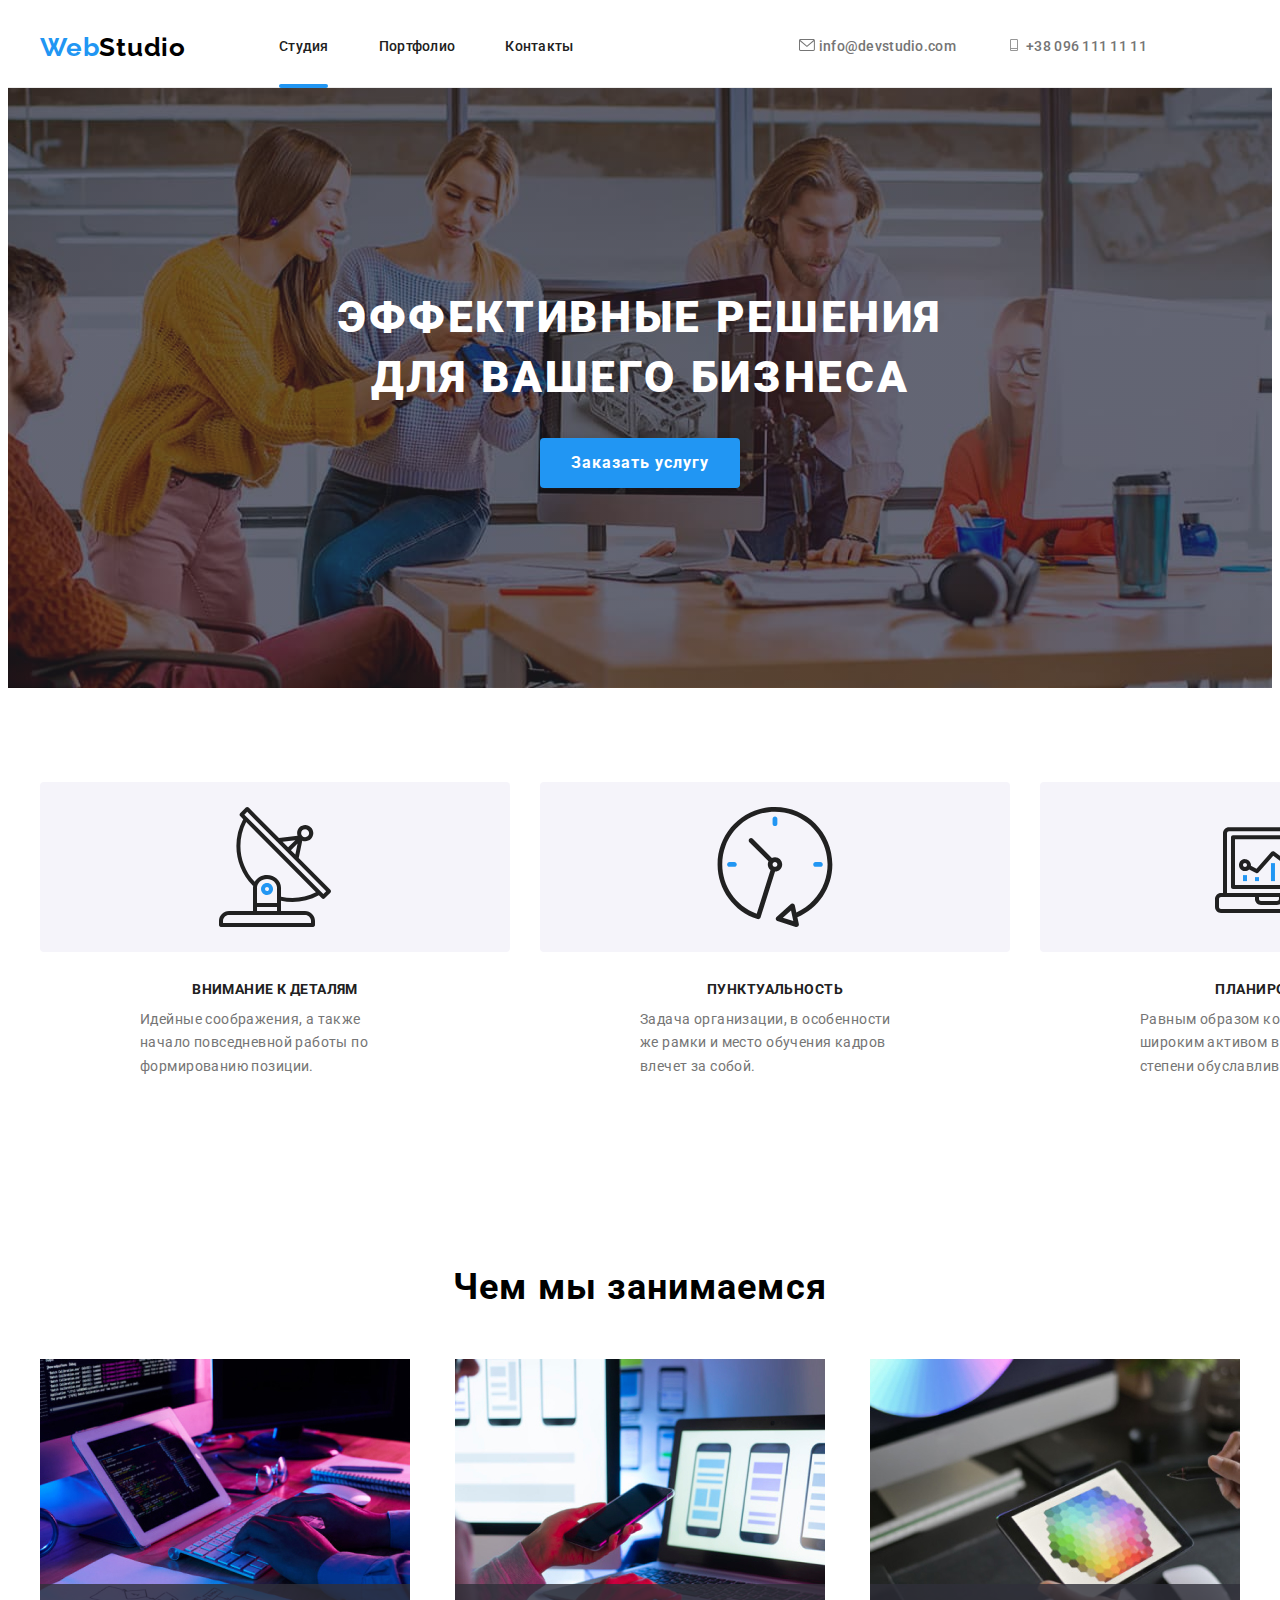
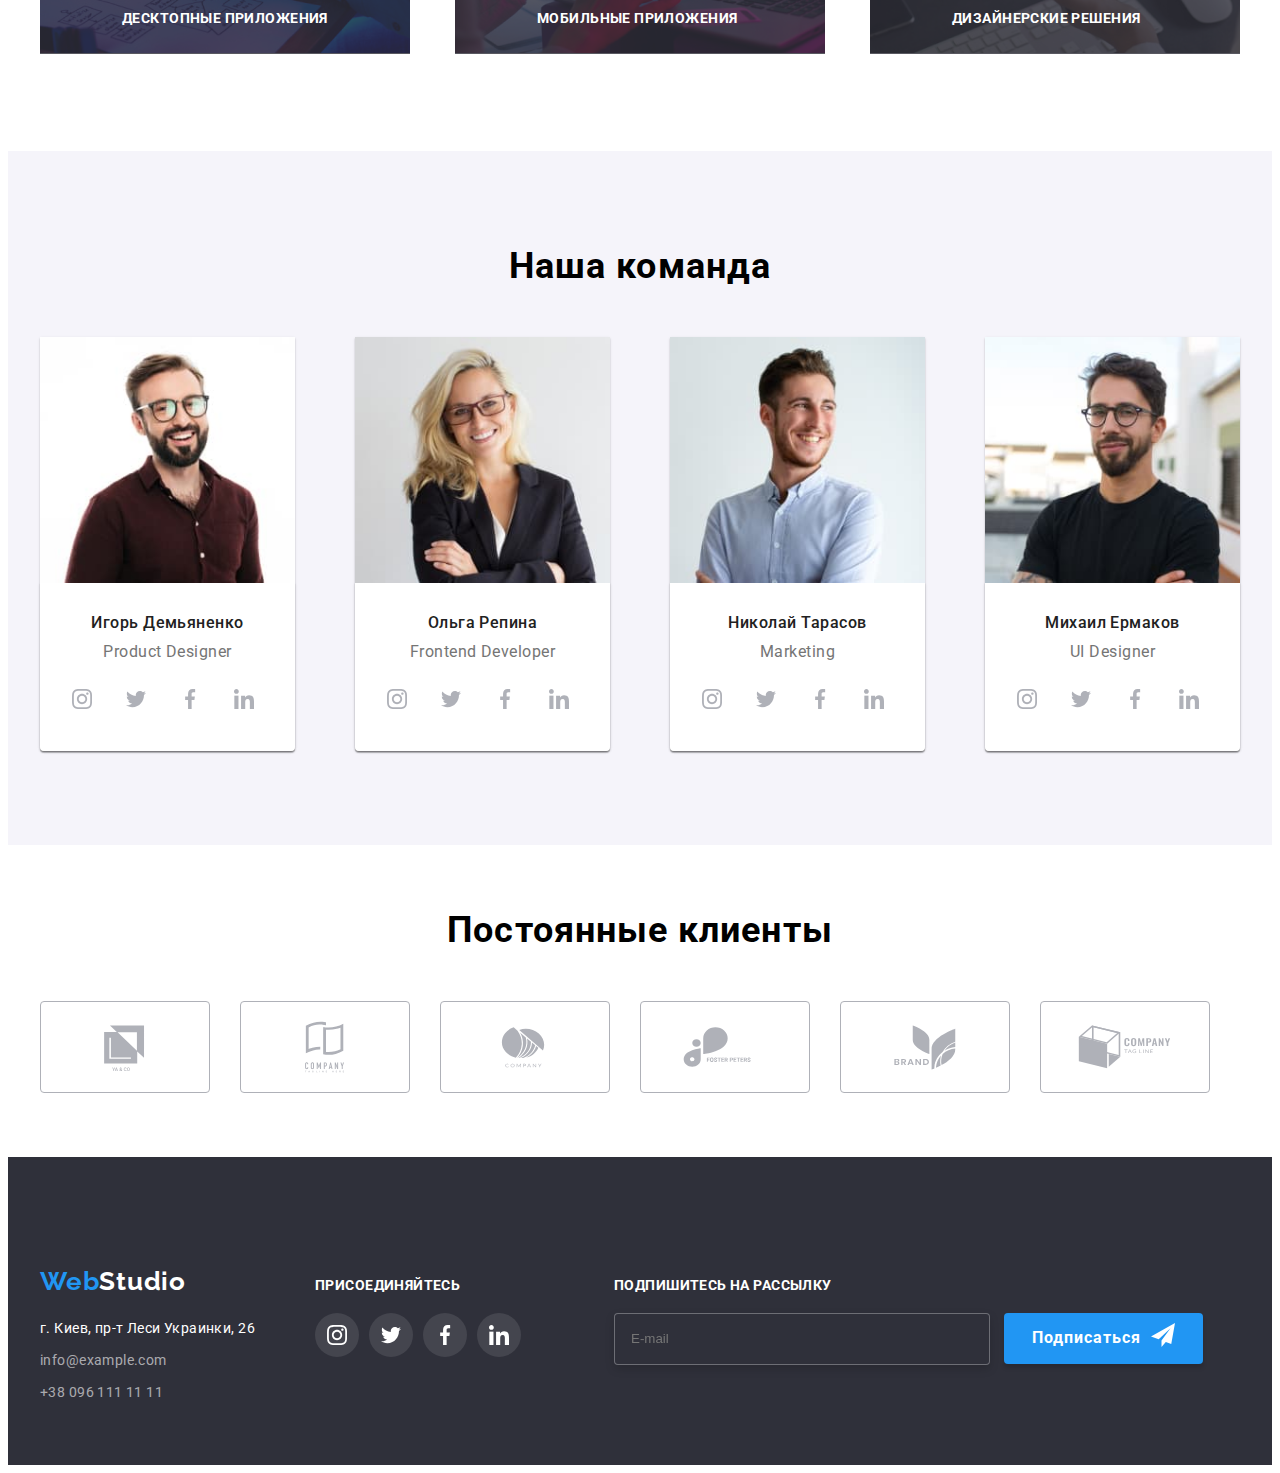
==== commit e653261e: "change grid at all" ====
--- a/index.html
+++ b/index.html
@@ -68,41 +68,45 @@
       <!-- mobile-menu-section -->
       <div class="mob__menu is-hidden">
         <div class="container">
-          <button type="button" class="mob__button">
-            <svg class="mob__icon" width="18" , height="18">
-              <use href="./images/symbol-defs.svg#icon-x"></use>
-            </svg>
-          </button>
-          <ul class="mob__list">
-            <li class="mob__list-item list">
-              <a class="mob__list-text" href="./index.html">Студия</a>
-            </li>
-            <li class="mob__list-item list">
-              <a class="mob__list-text" href="./portfolio.html">Портфолио</a>
-            </li>
-            <li class="mob__list-item list">
-              <a class="mob__list-text" href="">Контакты</a>
-            </li>
-          </ul>
-          <a class="mob__phone" href="tel:+380961111111">+38 096 111 11 11</a>
-          <a class="mob__mail" href="emailto:info@devstudio.com">
-            info@devstudio.com</a
-          >
-          <div class="mob-soc">
-            <ul class="mob__soc--list list">
-              <li class="mob__soc--item">
-                <a class="mob__soc--link link" href=""> Instagram </a>
+          <div class="top_menu">
+            <button type="button" class="mob__button">
+              <svg class="mob__icon" width="18" , height="18">
+                <use href="./images/symbol-defs.svg#icon-x"></use>
+              </svg>
+            </button>
+            <ul class="mob__list">
+              <li class="mob__list-item list">
+                <a class="mob__list-text" href="./index.html">Студия</a>
               </li>
-              <li class="mob__soc--item">
-                <a class="mob__soc--link" href=""> Twitter </a>
+              <li class="mob__list-item list">
+                <a class="mob__list-text" href="./portfolio.html">Портфолио</a>
               </li>
-              <li class="mob__soc--item">
-                <a class="mob__soc--link" href=""> Facebook </a>
-              </li>
-              <li class="mob__soc--item">
-                <a class="mob__soc--link" href=""> LinkedIn </a>
+              <li class="mob__list-item list">
+                <a class="mob__list-text" href="">Контакты</a>
               </li>
             </ul>
+          </div>
+          <div class="bottom_menu">
+            <a class="mob__phone" href="tel:+380961111111">+38 096 111 11 11</a>
+            <a class="mob__mail" href="emailto:info@devstudio.com">
+              info@devstudio.com</a
+            >
+            <div class="mob-soc">
+              <ul class="mob__soc--list list">
+                <li class="mob__soc--item">
+                  <a class="mob__soc--link link" href=""> Instagram </a>
+                </li>
+                <li class="mob__soc--item">
+                  <a class="mob__soc--link" href=""> Twitter </a>
+                </li>
+                <li class="mob__soc--item">
+                  <a class="mob__soc--link" href=""> Facebook </a>
+                </li>
+                <li class="mob__soc--item">
+                  <a class="mob__soc--link" href=""> LinkedIn </a>
+                </li>
+              </ul>
+            </div>
           </div>
         </div>
       </div>
--- a/css/main.css
+++ b/css/main.css
@@ -184,6 +184,11 @@
   border-radius: 2px;
   top: 29px;
   position: relative;
+}
+@media screen and (min-width: 768px) and (max-width: 1199px) {
+  .menu-list__portfolio-after::after {
+    top: 35px;
+  }
 }
 .menu-list__text-after::after {
   content: "";
@@ -389,21 +394,22 @@
   }
 }
 .features__items {
-  margin-right: 30px;
+  margin-right: 0px;
   margin-bottom: 30px;
-}
-@media screen and (max-width: 767px) {
+  display: flex;
+  flex-direction: column;
+  align-items: center;
+}
+@media screen and (min-width: 768px) and (max-width: 1199px) {
   .features__items {
     display: flex;
     flex-direction: column;
-    align-items: center;
-  }
-}
-@media screen and (min-width: 768px) and (max-width: 1199px) {
+    flex-basis: calc((100% - 30px) / 2);
+  }
+}
+@media screen and (min-width: 1200px) {
   .features__items {
-    display: flex;
-    flex-direction: column;
-    width: calc(50% - 30px);
+    flex-basis: calc((100% - 90px) / 4);
   }
 }
 .features__card {
@@ -421,6 +427,11 @@
   border-radius: 4px;
   background-color: #f5f4fa;
 }
+@media screen and (min-width: 768px) and (max-width: 1199px) {
+  .features__icon {
+    width: 100%;
+  }
+}
 @media screen and (min-width: 1200px) {
   .features__icon {
     display: flex;
@@ -429,9 +440,6 @@
     padding: 25px 100px;
   }
 }
-.features__items:nth-child(even) {
-  margin-right: 0px;
-}
 .features__header {
   font-weight: 700;
   font-size: 14px;
@@ -460,12 +468,13 @@
   .features__list {
     display: flex;
     flex-wrap: wrap;
-    margin-right: -30px;
+    gap: 30px;
   }
 }
 @media screen and (min-width: 1200px) {
   .features__list {
     display: flex;
+    gap: 30px;
   }
 }
 
@@ -527,6 +536,7 @@
   padding-top: 60px;
   padding-bottom: 60px;
   background-color: #f5f4fa;
+  margin-bottom: -30px;
 }
 @media screen and (min-width: 1200px) {
   .team {
@@ -551,6 +561,7 @@
 }
 @media screen and (min-width: 1200px) {
   .team__header {
+    font-size: 36px;
     margin-bottom: 50px;
   }
 }
@@ -563,12 +574,13 @@
   .team__list {
     display: flex;
     flex-wrap: wrap;
-    margin-right: -30px;
   }
 }
 @media screen and (min-width: 1200px) {
   .team__list {
     display: flex;
+    gap: 30px;
+    margin-bottom: -30px;
   }
 }
 .team__item {
@@ -586,7 +598,7 @@
 }
 @media screen and (min-width: 768px) and (max-width: 1199px) {
   .team__item {
-    width: calc(50% - 30px);
+    flex-basis: calc((100% - 30px) / 2);
     margin-right: 30px;
     margin-bottom: 30px;
   }
@@ -598,6 +610,11 @@
 }
 @media screen and (min-width: 1200px) {
   .team__item:last-child {
+    margin-right: 0px;
+  }
+}
+@media screen and (min-width: 768px) and (max-width: 1199px) {
+  .team__item:nth-child(even) {
     margin-right: 0px;
   }
 }
@@ -697,6 +714,7 @@
   justify-content: center;
   align-items: center;
   margin-left: -30px;
+  margin-bottom: -30px;
 }
 @media screen and (max-width: 767px) {
   .clients__list {
@@ -820,6 +838,11 @@
   text-align: center;
   padding-bottom: 60px;
 }
+@media screen and (min-width: 1200px) {
+  .footer {
+    text-align: start;
+  }
+}
 
 .footer-header {
   text-align: center;
@@ -888,7 +911,7 @@
 }
 @media screen and (min-width: 768px) and (max-width: 1199px) {
   .right-side {
-    margin-left: 60px;
+    margin-left: 165px;
   }
 }
 @media screen and (min-width: 1200px) {
@@ -901,6 +924,11 @@
   display: flex;
   justify-content: center;
   margin-bottom: 60px;
+}
+@media screen and (min-width: 1200px) {
+  .footer-soc-list {
+    margin-bottom: 40px;
+  }
 }
 
 .footer-soc-item:last-child {
@@ -1071,9 +1099,9 @@
   .footer-send-header {
     display: flex;
     justify-content: center;
-  }
-}
-
+    margin-top: 60px;
+  }
+}
 .portfolio-header {
   display: none;
 }
@@ -1195,13 +1223,12 @@
 .portfolio-projects-list {
   display: flex;
   flex-wrap: wrap;
-  margin-left: -30px;
 }
 
 .portfolio-projects-item {
   display: flex;
   flex-direction: column;
-  margin: 0 auto;
+  width: 100%;
 }
 @media screen and (min-width: 768px) and (max-width: 1199px) {
   .portfolio-projects-item {
@@ -1581,7 +1608,16 @@
   transition: opacity 800ms, visibility 800ms, transform 10ms;
 }
 .mob__menu .container {
-  display: block;
+  display: flex;
+  overflow-y: auto;
+  flex-direction: column;
+  height: 100%;
+  justify-content: space-between;
+  align-items: flex-start;
+}
+
+.top_menu {
+  width: 100%;
 }
 
 .mob__button {
@@ -1597,10 +1633,6 @@
 .mob__button:focus {
   fill: var(--blueone);
   outline: none;
-}
-
-.mob__list {
-  margin-bottom: 302px;
 }
 
 .mob__list-item:not(:last-child) {
